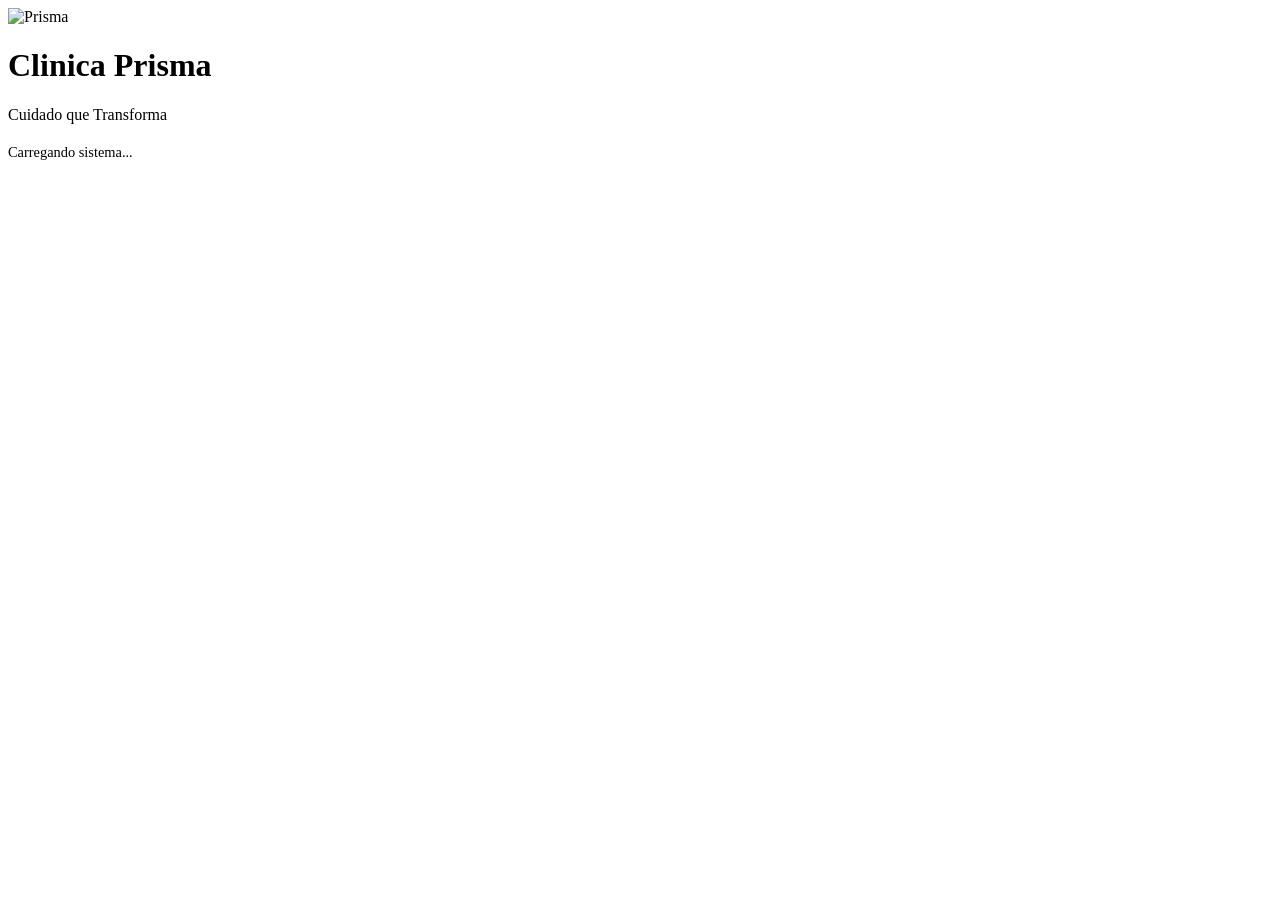
==== login.html @ 1e250424 "Add files via upload" ====
<!DOCTYPE html>
<html lang="pt-BR">
<head>
    <meta charset="UTF-8">
    <meta name="viewport" content="width=device-width, initial-scale=1.0">
    <title>Prisma - Login</title>
    <link rel="stylesheet" href="css/style.css">
    <link rel="icon" href="../prisma_logo-removebg-preview.png">
</head>
<body>
    <div class="login-container">
        <div class="login-card">
            <img src="../prisma_logo-removebg-preview.png" alt="Prisma" class="login-logo">
            <h1>Clinica Prisma</h1>
            <p class="subtitle">Cuidado que Transforma</p>

            <form id="loginForm" style="display:none">
                <div class="form-group">
                    <label for="username">Usuario</label>
                    <input type="text" id="username" placeholder="Digite seu usuario" required autocomplete="username">
                </div>
                <div class="form-group">
                    <label for="password">Senha</label>
                    <input type="password" id="password" placeholder="Digite sua senha" required autocomplete="current-password">
                </div>
                <button type="submit" class="btn btn-primary">Entrar</button>
                <p class="login-error" id="loginError">Usuario ou senha incorretos.</p>
            </form>
            <p id="loadingMsg" style="color:var(--text-light);font-size:0.9rem;margin-top:20px">Carregando sistema...</p>
        </div>
    </div>

    <!-- Firebase -->
    <script src="https://www.gstatic.com/firebasejs/10.8.0/firebase-app-compat.js"></script>
    <script src="https://www.gstatic.com/firebasejs/10.8.0/firebase-firestore-compat.js"></script>
    <script src="js/firebase-config.js"></script>
    <script src="js/data.js"></script>
    <script>
        // Redirecionar se ja logado
        const user = DB.getCurrentUser();
        if (user) {
            window.location.href = user.role === 'coordenacao' ? 'coordenacao.html' : 'terapeuta.html';
        }

        // Esperar Firebase carregar
        DB.init().then(() => {
            document.getElementById('loadingMsg').style.display = 'none';
            document.getElementById('loginForm').style.display = 'block';
        });

        document.getElementById('loginForm').addEventListener('submit', function(e) {
            e.preventDefault();
            const username = document.getElementById('username').value.trim();
            const password = document.getElementById('password').value;

            const user = DB.authenticate(username, password);

            if (user) {
                DB.setCurrentUser(user);
                if (user.role === 'coordenacao') {
                    window.location.href = 'coordenacao.html';
                } else {
                    window.location.href = 'terapeuta.html';
                }
            } else {
                document.getElementById('loginError').classList.add('show');
                setTimeout(() => {
                    document.getElementById('loginError').classList.remove('show');
                }, 3000);
            }
        });
    </script>
</body>
</html>
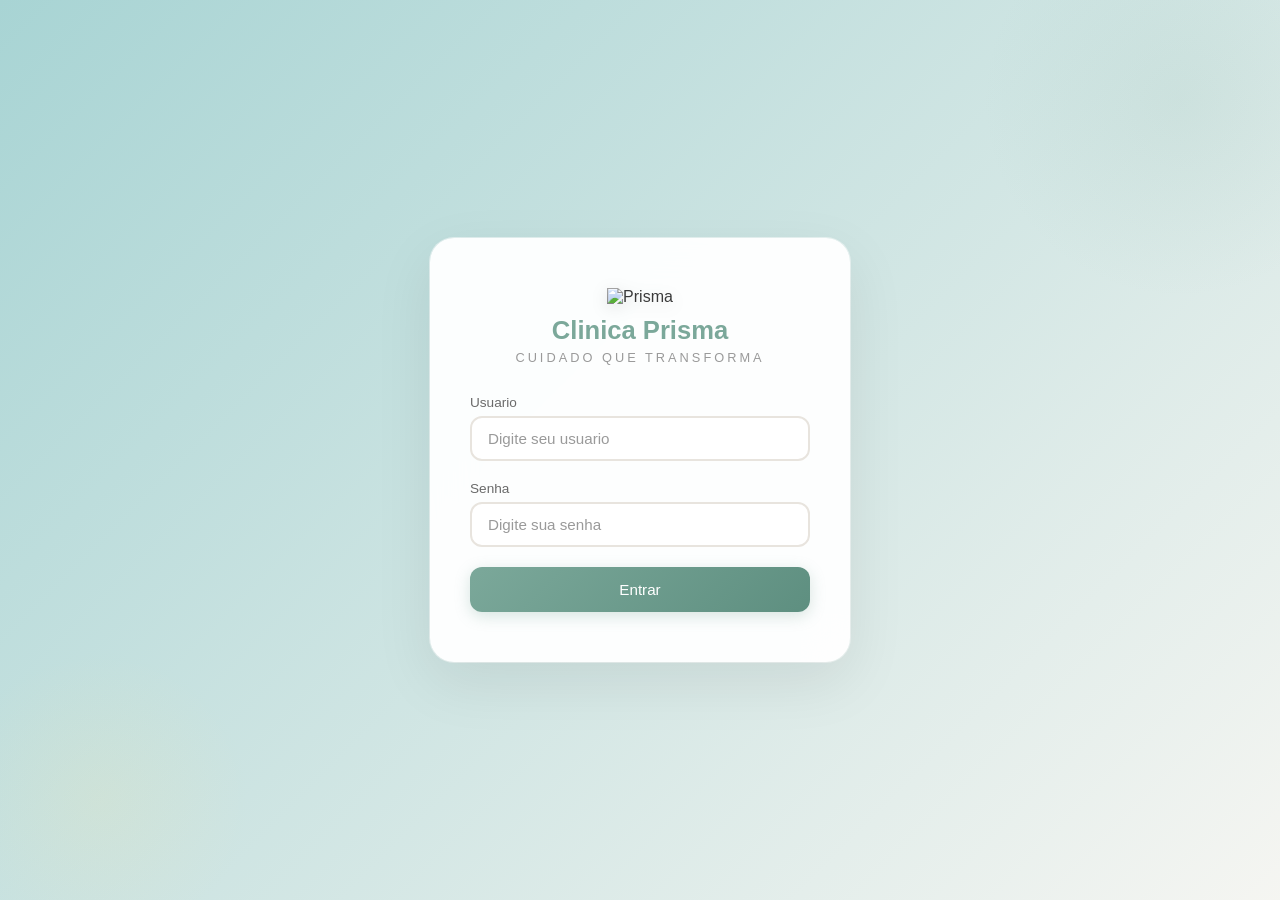
==== commit c1da725c: "Add files via upload" ====
--- a/login.html
+++ b/login.html
@@ -4,7 +4,7 @@
     <meta charset="UTF-8">
     <meta name="viewport" content="width=device-width, initial-scale=1.0">
     <title>Prisma - Login</title>
-    <link rel="stylesheet" href="css/style.css">
+    <link rel="stylesheet" href="style.css">
     <link rel="icon" href="../prisma_logo-removebg-preview.png">
 </head>
 <body>
@@ -33,8 +33,8 @@
     <!-- Firebase -->
     <script src="https://www.gstatic.com/firebasejs/10.8.0/firebase-app-compat.js"></script>
     <script src="https://www.gstatic.com/firebasejs/10.8.0/firebase-firestore-compat.js"></script>
-    <script src="js/firebase-config.js"></script>
-    <script src="js/data.js"></script>
+    <script src="firebase-config.js"></script>
+    <script src="data.js"></script>
     <script>
         // Redirecionar se ja logado
         const user = DB.getCurrentUser();
--- a/style.css
+++ b/style.css
@@ -0,0 +1,1319 @@
+/* ============================================
+   PRISMA - Sistema de Evolucoes e Relatorios
+   Identidade Visual: Clinica Prisma
+   "Cuidado que Transforma"
+   ============================================ */
+
+@import url('https://fonts.googleapis.com/css2?family=Poppins:wght@300;400;500;600;700&display=swap');
+
+:root {
+    --primary: #7BA89A;
+    --primary-dark: #5E8F80;
+    --primary-light: #A8D4D4;
+    --accent-yellow: #F5E5A8;
+    --accent-coral: #F5C9B8;
+    --accent-coral-dark: #E8A08A;
+    --background: #F9F7F3;
+    --card-bg: #FFFFFF;
+    --text-dark: #3A3A3A;
+    --text-medium: #6A6A6A;
+    --text-light: #9A9A9A;
+    --border: #E8E4DE;
+    --shadow: rgba(123, 168, 154, 0.15);
+    --shadow-strong: rgba(0, 0, 0, 0.1);
+    --danger: #E85D5D;
+    --danger-light: #FDE8E8;
+    --success: #5DB87E;
+    --success-light: #E8F8EE;
+}
+
+* {
+    margin: 0;
+    padding: 0;
+    box-sizing: border-box;
+}
+
+body {
+    font-family: 'Poppins', sans-serif;
+    background: var(--background);
+    color: var(--text-dark);
+    min-height: 100vh;
+}
+
+/* ============ ANIMACOES ============ */
+@keyframes fadeInUp {
+    from { opacity: 0; transform: translateY(20px); }
+    to { opacity: 1; transform: translateY(0); }
+}
+
+@keyframes fadeIn {
+    from { opacity: 0; }
+    to { opacity: 1; }
+}
+
+@keyframes slideInLeft {
+    from { opacity: 0; transform: translateX(-20px); }
+    to { opacity: 1; transform: translateX(0); }
+}
+
+@keyframes slideInRight {
+    from { opacity: 0; transform: translateX(20px); }
+    to { opacity: 1; transform: translateX(0); }
+}
+
+@keyframes scaleIn {
+    from { opacity: 0; transform: scale(0.95); }
+    to { opacity: 1; transform: scale(1); }
+}
+
+@keyframes pulse {
+    0%, 100% { transform: scale(1); }
+    50% { transform: scale(1.05); }
+}
+
+@keyframes shimmer {
+    0% { background-position: -200% 0; }
+    100% { background-position: 200% 0; }
+}
+
+@keyframes float {
+    0%, 100% { transform: translateY(0); }
+    50% { transform: translateY(-6px); }
+}
+
+@keyframes gradientShift {
+    0% { background-position: 0% 50%; }
+    50% { background-position: 100% 50%; }
+    100% { background-position: 0% 50%; }
+}
+
+.animate-fade-in { animation: fadeIn 0.5s ease-out; }
+.animate-fade-in-up { animation: fadeInUp 0.5s ease-out; }
+.animate-slide-left { animation: slideInLeft 0.4s ease-out; }
+.animate-slide-right { animation: slideInRight 0.4s ease-out; }
+.animate-scale-in { animation: scaleIn 0.3s ease-out; }
+
+/* ============ LOGIN PAGE ============ */
+.login-container {
+    min-height: 100vh;
+    display: flex;
+    align-items: center;
+    justify-content: center;
+    background: linear-gradient(135deg, var(--primary-light) 0%, var(--background) 35%, var(--accent-yellow) 70%, var(--accent-coral) 100%);
+    background-size: 300% 300%;
+    animation: gradientShift 12s ease infinite;
+    padding: 20px;
+    position: relative;
+    overflow: hidden;
+}
+
+.login-container::before {
+    content: '';
+    position: absolute;
+    width: 400px;
+    height: 400px;
+    background: radial-gradient(circle, rgba(123, 168, 154, 0.1) 0%, transparent 70%);
+    top: -100px;
+    right: -100px;
+    border-radius: 50%;
+    animation: float 8s ease-in-out infinite;
+}
+
+.login-container::after {
+    content: '';
+    position: absolute;
+    width: 300px;
+    height: 300px;
+    background: radial-gradient(circle, rgba(245, 229, 168, 0.15) 0%, transparent 70%);
+    bottom: -50px;
+    left: -50px;
+    border-radius: 50%;
+    animation: float 6s ease-in-out infinite reverse;
+}
+
+.login-card {
+    background: rgba(255, 255, 255, 0.95);
+    backdrop-filter: blur(20px);
+    border-radius: 24px;
+    padding: 50px 40px;
+    width: 100%;
+    max-width: 420px;
+    box-shadow: 0 20px 60px rgba(0, 0, 0, 0.08), 0 0 0 1px rgba(255, 255, 255, 0.5);
+    text-align: center;
+    animation: fadeInUp 0.6s ease-out;
+    position: relative;
+    z-index: 1;
+}
+
+.login-logo {
+    width: 140px;
+    height: auto;
+    margin-bottom: 10px;
+    animation: scaleIn 0.5s ease-out 0.2s both;
+    filter: drop-shadow(0 4px 8px rgba(0,0,0,0.1));
+}
+
+.login-card h1 {
+    color: var(--primary);
+    font-size: 1.6rem;
+    font-weight: 600;
+    margin-bottom: 5px;
+    animation: fadeInUp 0.5s ease-out 0.3s both;
+}
+
+.login-card .subtitle {
+    color: var(--text-light);
+    font-size: 0.8rem;
+    margin-bottom: 30px;
+    font-weight: 400;
+    letter-spacing: 3px;
+    text-transform: uppercase;
+    animation: fadeInUp 0.5s ease-out 0.4s both;
+}
+
+.form-group {
+    margin-bottom: 20px;
+    text-align: left;
+    animation: fadeInUp 0.5s ease-out 0.5s both;
+}
+
+.form-group label {
+    display: block;
+    font-size: 0.85rem;
+    font-weight: 500;
+    color: var(--text-medium);
+    margin-bottom: 6px;
+}
+
+.form-group input,
+.form-group select,
+.form-group textarea {
+    width: 100%;
+    padding: 12px 16px;
+    border: 2px solid var(--border);
+    border-radius: 12px;
+    font-family: 'Poppins', sans-serif;
+    font-size: 0.95rem;
+    color: var(--text-dark);
+    transition: all 0.3s cubic-bezier(0.4, 0, 0.2, 1);
+    background: var(--card-bg);
+}
+
+.form-group input:focus,
+.form-group select:focus,
+.form-group textarea:focus {
+    outline: none;
+    border-color: var(--primary);
+    box-shadow: 0 0 0 4px rgba(123, 168, 154, 0.15);
+    transform: translateY(-1px);
+}
+
+.form-group input::placeholder {
+    color: var(--text-light);
+    font-weight: 300;
+}
+
+.form-group textarea {
+    min-height: 120px;
+    resize: vertical;
+}
+
+/* ============ BUTTONS ============ */
+.btn {
+    display: inline-flex;
+    align-items: center;
+    justify-content: center;
+    gap: 8px;
+    padding: 12px 24px;
+    border: none;
+    border-radius: 12px;
+    font-family: 'Poppins', sans-serif;
+    font-size: 0.95rem;
+    font-weight: 500;
+    cursor: pointer;
+    transition: all 0.3s cubic-bezier(0.4, 0, 0.2, 1);
+    text-decoration: none;
+    position: relative;
+    overflow: hidden;
+}
+
+.btn::after {
+    content: '';
+    position: absolute;
+    top: 50%;
+    left: 50%;
+    width: 0;
+    height: 0;
+    background: rgba(255,255,255,0.2);
+    border-radius: 50%;
+    transform: translate(-50%, -50%);
+    transition: width 0.5s, height 0.5s;
+}
+
+.btn:active::after {
+    width: 300px;
+    height: 300px;
+}
+
+.btn-primary {
+    background: linear-gradient(135deg, var(--primary) 0%, var(--primary-dark) 100%);
+    color: white;
+    width: 100%;
+    padding: 14px;
+    box-shadow: 0 4px 15px rgba(123, 168, 154, 0.3);
+}
+
+.btn-primary:hover {
+    transform: translateY(-2px);
+    box-shadow: 0 8px 25px rgba(123, 168, 154, 0.4);
+}
+
+.btn-primary:active {
+    transform: translateY(0);
+}
+
+.btn-secondary {
+    background: var(--accent-yellow);
+    color: var(--text-dark);
+}
+
+.btn-secondary:hover {
+    background: #EDD98A;
+    transform: translateY(-1px);
+    box-shadow: 0 4px 12px rgba(245, 229, 168, 0.4);
+}
+
+.btn-coral {
+    background: var(--accent-coral);
+    color: var(--text-dark);
+}
+
+.btn-coral:hover {
+    background: var(--accent-coral-dark);
+    transform: translateY(-1px);
+}
+
+.btn-danger {
+    background: var(--danger);
+    color: white;
+}
+
+.btn-danger:hover {
+    background: #D04545;
+    transform: translateY(-1px);
+    box-shadow: 0 4px 12px rgba(232, 93, 93, 0.3);
+}
+
+.btn-success {
+    background: var(--success);
+    color: white;
+}
+
+.btn-success:hover {
+    background: #4DA06C;
+    transform: translateY(-1px);
+}
+
+.btn-small {
+    padding: 8px 16px;
+    font-size: 0.85rem;
+}
+
+.btn-outline {
+    background: transparent;
+    border: 2px solid var(--primary);
+    color: var(--primary);
+}
+
+.btn-outline:hover {
+    background: var(--primary);
+    color: white;
+}
+
+.btn-edit {
+    background: var(--primary-light);
+    color: var(--primary-dark);
+}
+
+.btn-edit:hover {
+    background: var(--primary);
+    color: white;
+}
+
+.login-error {
+    color: var(--danger);
+    font-size: 0.85rem;
+    margin-top: 10px;
+    display: none;
+    animation: fadeInUp 0.3s ease-out;
+}
+
+.login-error.show {
+    display: block;
+}
+
+/* ============ LAYOUT PRINCIPAL ============ */
+.app-layout {
+    display: flex;
+    min-height: 100vh;
+}
+
+/* Sidebar */
+.sidebar {
+    width: 270px;
+    background: linear-gradient(180deg, var(--primary-dark) 0%, var(--primary) 50%, #6FA09C 100%);
+    color: white;
+    padding: 0;
+    display: flex;
+    flex-direction: column;
+    position: fixed;
+    top: 0;
+    left: 0;
+    height: 100vh;
+    z-index: 100;
+    transition: transform 0.3s cubic-bezier(0.4, 0, 0.2, 1);
+    box-shadow: 4px 0 20px rgba(0, 0, 0, 0.1);
+}
+
+.sidebar-header {
+    padding: 28px 20px;
+    text-align: center;
+    border-bottom: 1px solid rgba(255,255,255,0.12);
+    background: rgba(0,0,0,0.05);
+}
+
+.sidebar-logo {
+    width: 80px;
+    margin-bottom: 8px;
+    filter: drop-shadow(0 2px 4px rgba(0,0,0,0.2));
+    transition: transform 0.3s;
+}
+
+.sidebar-logo:hover {
+    transform: scale(1.05);
+}
+
+.sidebar-header h2 {
+    font-size: 1.1rem;
+    font-weight: 600;
+    text-shadow: 0 1px 2px rgba(0,0,0,0.1);
+}
+
+.sidebar-header .role-badge {
+    display: inline-block;
+    padding: 4px 14px;
+    border-radius: 20px;
+    font-size: 0.7rem;
+    margin-top: 8px;
+    font-weight: 600;
+    letter-spacing: 1px;
+    text-transform: uppercase;
+}
+
+.role-badge.coord {
+    background: var(--accent-yellow);
+    color: var(--text-dark);
+    box-shadow: 0 2px 8px rgba(245, 229, 168, 0.3);
+}
+
+.role-badge.terapeuta {
+    background: var(--accent-coral);
+    color: var(--text-dark);
+    box-shadow: 0 2px 8px rgba(245, 201, 184, 0.3);
+}
+
+.sidebar-nav {
+    flex: 1;
+    padding: 16px 0;
+    overflow-y: auto;
+}
+
+.nav-item {
+    display: flex;
+    align-items: center;
+    gap: 12px;
+    padding: 13px 24px;
+    color: rgba(255,255,255,0.7);
+    text-decoration: none;
+    font-size: 0.9rem;
+    font-weight: 400;
+    cursor: pointer;
+    transition: all 0.25s cubic-bezier(0.4, 0, 0.2, 1);
+    border-left: 3px solid transparent;
+    position: relative;
+}
+
+.nav-item:hover {
+    background: rgba(255,255,255,0.08);
+    color: white;
+    padding-left: 28px;
+}
+
+.nav-item.active {
+    background: rgba(255,255,255,0.12);
+    color: white;
+    border-left-color: var(--accent-yellow);
+    font-weight: 500;
+}
+
+.nav-item svg {
+    width: 20px;
+    height: 20px;
+    flex-shrink: 0;
+    transition: transform 0.2s;
+}
+
+.nav-item:hover svg {
+    transform: scale(1.1);
+}
+
+.sidebar-footer {
+    padding: 16px;
+    border-top: 1px solid rgba(255,255,255,0.12);
+}
+
+.sidebar-footer .nav-item {
+    padding: 10px 24px;
+    color: rgba(255,255,255,0.5);
+    border-radius: 8px;
+}
+
+.sidebar-footer .nav-item:hover {
+    color: var(--accent-coral);
+    background: rgba(255,255,255,0.05);
+}
+
+/* Main Content */
+.main-content {
+    flex: 1;
+    margin-left: 270px;
+    padding: 30px;
+    min-height: 100vh;
+    animation: fadeIn 0.4s ease-out;
+}
+
+.page-header {
+    display: flex;
+    align-items: center;
+    justify-content: space-between;
+    margin-bottom: 30px;
+    flex-wrap: wrap;
+    gap: 15px;
+    animation: fadeInUp 0.4s ease-out;
+}
+
+.page-header h1 {
+    font-size: 1.6rem;
+    font-weight: 600;
+    color: var(--primary-dark);
+}
+
+.page-header .welcome-text {
+    font-size: 0.9rem;
+    color: var(--text-light);
+}
+
+/* Cards & Panels */
+.card {
+    background: var(--card-bg);
+    border-radius: 16px;
+    padding: 24px;
+    box-shadow: 0 2px 12px var(--shadow);
+    margin-bottom: 20px;
+    animation: fadeInUp 0.5s ease-out;
+    transition: box-shadow 0.3s;
+}
+
+.card:hover {
+    box-shadow: 0 4px 20px var(--shadow);
+}
+
+.card-header {
+    display: flex;
+    align-items: center;
+    justify-content: space-between;
+    margin-bottom: 20px;
+    padding-bottom: 15px;
+    border-bottom: 1px solid var(--border);
+}
+
+.card-header h2 {
+    font-size: 1.15rem;
+    font-weight: 600;
+    color: var(--primary-dark);
+}
+
+/* Stats Grid */
+.stats-grid {
+    display: grid;
+    grid-template-columns: repeat(auto-fit, minmax(200px, 1fr));
+    gap: 20px;
+    margin-bottom: 30px;
+}
+
+.stat-card {
+    background: var(--card-bg);
+    border-radius: 16px;
+    padding: 24px;
+    box-shadow: 0 2px 12px var(--shadow);
+    display: flex;
+    align-items: center;
+    gap: 16px;
+    animation: fadeInUp 0.5s ease-out;
+    transition: all 0.3s cubic-bezier(0.4, 0, 0.2, 1);
+    border: 1px solid transparent;
+}
+
+.stat-card:nth-child(1) { animation-delay: 0.05s; }
+.stat-card:nth-child(2) { animation-delay: 0.1s; }
+.stat-card:nth-child(3) { animation-delay: 0.15s; }
+.stat-card:nth-child(4) { animation-delay: 0.2s; }
+
+.stat-card:hover {
+    transform: translateY(-3px);
+    box-shadow: 0 8px 30px var(--shadow);
+    border-color: var(--border);
+}
+
+.stat-icon {
+    width: 52px;
+    height: 52px;
+    border-radius: 14px;
+    display: flex;
+    align-items: center;
+    justify-content: center;
+    font-size: 1.4rem;
+    transition: transform 0.3s;
+}
+
+.stat-card:hover .stat-icon {
+    transform: scale(1.1);
+}
+
+.stat-icon.green { background: var(--success-light); color: var(--success); }
+.stat-icon.yellow { background: var(--accent-yellow); color: #B8960A; }
+.stat-icon.coral { background: var(--accent-coral); color: #C07050; }
+.stat-icon.blue { background: #E0F0F8; color: #4A90B8; }
+
+.stat-info h3 {
+    font-size: 1.6rem;
+    font-weight: 700;
+    color: var(--text-dark);
+    line-height: 1;
+}
+
+.stat-info p {
+    font-size: 0.8rem;
+    color: var(--text-light);
+    margin-top: 4px;
+}
+
+/* Table */
+.table-container {
+    overflow-x: auto;
+    border-radius: 12px;
+}
+
+table {
+    width: 100%;
+    border-collapse: collapse;
+}
+
+table th {
+    background: var(--background);
+    padding: 12px 16px;
+    text-align: left;
+    font-size: 0.8rem;
+    font-weight: 600;
+    color: var(--text-medium);
+    text-transform: uppercase;
+    letter-spacing: 0.5px;
+}
+
+table td {
+    padding: 14px 16px;
+    font-size: 0.9rem;
+    border-bottom: 1px solid var(--border);
+    color: var(--text-dark);
+    transition: background 0.2s;
+}
+
+table tr {
+    transition: background 0.2s;
+}
+
+table tr:hover td {
+    background: rgba(123, 168, 154, 0.04);
+}
+
+table code {
+    background: var(--background);
+    padding: 2px 8px;
+    border-radius: 6px;
+    font-size: 0.85rem;
+    color: var(--primary-dark);
+}
+
+.badge {
+    display: inline-block;
+    padding: 4px 12px;
+    border-radius: 20px;
+    font-size: 0.75rem;
+    font-weight: 500;
+    transition: transform 0.2s;
+}
+
+.badge:hover {
+    transform: scale(1.05);
+}
+
+.badge-green { background: var(--success-light); color: var(--success); }
+.badge-yellow { background: #FFF8E1; color: #B8960A; }
+.badge-coral { background: #FDE8E8; color: var(--danger); }
+
+/* Modal */
+.modal-overlay {
+    display: none;
+    position: fixed;
+    top: 0;
+    left: 0;
+    right: 0;
+    bottom: 0;
+    background: rgba(0,0,0,0.4);
+    backdrop-filter: blur(4px);
+    z-index: 1000;
+    align-items: center;
+    justify-content: center;
+    padding: 20px;
+}
+
+.modal-overlay.active {
+    display: flex;
+    animation: fadeIn 0.2s ease-out;
+}
+
+.modal {
+    background: var(--card-bg);
+    border-radius: 20px;
+    padding: 32px;
+    width: 100%;
+    max-width: 600px;
+    max-height: 90vh;
+    overflow-y: auto;
+    box-shadow: 0 25px 80px rgba(0,0,0,0.15);
+    animation: scaleIn 0.3s ease-out;
+}
+
+.modal h2 {
+    color: var(--primary-dark);
+    margin-bottom: 24px;
+    font-size: 1.25rem;
+    padding-bottom: 12px;
+    border-bottom: 2px solid var(--border);
+}
+
+.modal-actions {
+    display: flex;
+    gap: 12px;
+    justify-content: flex-end;
+    margin-top: 28px;
+    padding-top: 16px;
+    border-top: 1px solid var(--border);
+}
+
+/* Patient List */
+.patient-list {
+    display: grid;
+    grid-template-columns: repeat(auto-fill, minmax(280px, 1fr));
+    gap: 16px;
+}
+
+.patient-card {
+    background: var(--card-bg);
+    border-radius: 14px;
+    padding: 20px;
+    box-shadow: 0 2px 10px var(--shadow);
+    cursor: pointer;
+    transition: all 0.3s cubic-bezier(0.4, 0, 0.2, 1);
+    border-left: 4px solid var(--primary);
+    animation: fadeInUp 0.4s ease-out both;
+}
+
+.patient-card:nth-child(1) { animation-delay: 0.02s; }
+.patient-card:nth-child(2) { animation-delay: 0.04s; }
+.patient-card:nth-child(3) { animation-delay: 0.06s; }
+.patient-card:nth-child(4) { animation-delay: 0.08s; }
+.patient-card:nth-child(5) { animation-delay: 0.1s; }
+.patient-card:nth-child(6) { animation-delay: 0.12s; }
+
+.patient-card:hover {
+    transform: translateY(-3px) scale(1.01);
+    box-shadow: 0 8px 25px var(--shadow-strong);
+    border-left-color: var(--primary-dark);
+}
+
+.patient-card h3 {
+    font-size: 1rem;
+    font-weight: 600;
+    color: var(--text-dark);
+    margin-bottom: 6px;
+}
+
+.patient-card .patient-info {
+    font-size: 0.8rem;
+    color: var(--text-light);
+}
+
+.patient-card .patient-info span {
+    display: block;
+    margin-top: 3px;
+}
+
+.patient-card .evo-count {
+    display: inline-block;
+    margin-top: 12px;
+    padding: 4px 12px;
+    background: var(--success-light);
+    color: var(--success);
+    border-radius: 20px;
+    font-size: 0.75rem;
+    font-weight: 500;
+}
+
+/* Evolution Timeline */
+.evolution-list {
+    display: flex;
+    flex-direction: column;
+    gap: 16px;
+}
+
+.evolution-item {
+    background: var(--card-bg);
+    border-radius: 14px;
+    padding: 20px;
+    box-shadow: 0 2px 8px var(--shadow);
+    border-left: 4px solid var(--primary-light);
+    animation: fadeInUp 0.4s ease-out both;
+    transition: all 0.3s;
+}
+
+.evolution-item:hover {
+    box-shadow: 0 4px 16px var(--shadow);
+    border-left-color: var(--primary);
+}
+
+.evolution-item:nth-child(1) { animation-delay: 0.02s; }
+.evolution-item:nth-child(2) { animation-delay: 0.04s; }
+.evolution-item:nth-child(3) { animation-delay: 0.06s; }
+
+.evolution-item .evo-header {
+    display: flex;
+    justify-content: space-between;
+    align-items: flex-start;
+    margin-bottom: 10px;
+    flex-wrap: wrap;
+    gap: 8px;
+}
+
+.evolution-item .evo-date {
+    font-size: 0.8rem;
+    color: var(--text-light);
+    font-weight: 500;
+    background: var(--background);
+    padding: 2px 10px;
+    border-radius: 20px;
+}
+
+.evolution-item .evo-therapist {
+    font-size: 0.8rem;
+    color: var(--primary);
+    font-weight: 500;
+}
+
+.evolution-item .evo-content {
+    font-size: 0.9rem;
+    color: var(--text-dark);
+    line-height: 1.7;
+    white-space: pre-wrap;
+}
+
+.evolution-item .evo-actions {
+    margin-top: 14px;
+    display: flex;
+    gap: 8px;
+    padding-top: 12px;
+    border-top: 1px solid var(--border);
+}
+
+/* Therapist Filter (Coord) */
+.filter-bar {
+    display: flex;
+    gap: 12px;
+    align-items: center;
+    flex-wrap: wrap;
+    margin-bottom: 20px;
+    animation: fadeInUp 0.4s ease-out;
+}
+
+.filter-bar select,
+.filter-bar input {
+    padding: 10px 14px;
+    border: 2px solid var(--border);
+    border-radius: 10px;
+    font-family: 'Poppins', sans-serif;
+    font-size: 0.9rem;
+    color: var(--text-dark);
+    background: var(--card-bg);
+    transition: all 0.3s;
+}
+
+.filter-bar select:focus,
+.filter-bar input:focus {
+    outline: none;
+    border-color: var(--primary);
+    box-shadow: 0 0 0 3px rgba(123, 168, 154, 0.15);
+}
+
+/* Back Button */
+.back-btn {
+    display: inline-flex;
+    align-items: center;
+    gap: 6px;
+    color: var(--primary);
+    font-size: 0.9rem;
+    font-weight: 500;
+    cursor: pointer;
+    margin-bottom: 16px;
+    text-decoration: none;
+    transition: all 0.2s;
+    padding: 6px 12px;
+    border-radius: 8px;
+}
+
+.back-btn:hover {
+    color: var(--primary-dark);
+    background: rgba(123, 168, 154, 0.08);
+    transform: translateX(-2px);
+}
+
+/* Tabs */
+.tabs {
+    display: flex;
+    gap: 4px;
+    margin-bottom: 24px;
+    border-bottom: 2px solid var(--border);
+}
+
+.tab {
+    padding: 10px 20px;
+    font-size: 0.9rem;
+    font-weight: 500;
+    color: var(--text-light);
+    cursor: pointer;
+    border-bottom: 2px solid transparent;
+    margin-bottom: -2px;
+    transition: all 0.25s;
+    position: relative;
+}
+
+.tab:hover {
+    color: var(--primary);
+}
+
+.tab.active {
+    color: var(--primary);
+    border-bottom-color: var(--primary);
+}
+
+/* Section visibility */
+.section {
+    display: none;
+}
+
+.section.active {
+    display: block;
+    animation: fadeIn 0.3s ease-out;
+}
+
+/* Coord: Therapist Cards */
+.therapist-grid {
+    display: grid;
+    grid-template-columns: repeat(auto-fill, minmax(260px, 1fr));
+    gap: 16px;
+}
+
+.therapist-card {
+    background: var(--card-bg);
+    border-radius: 16px;
+    padding: 24px;
+    box-shadow: 0 2px 10px var(--shadow);
+    cursor: pointer;
+    transition: all 0.3s cubic-bezier(0.4, 0, 0.2, 1);
+    text-align: center;
+    animation: fadeInUp 0.4s ease-out both;
+    border: 1px solid transparent;
+}
+
+.therapist-card:nth-child(1) { animation-delay: 0.02s; }
+.therapist-card:nth-child(2) { animation-delay: 0.06s; }
+.therapist-card:nth-child(3) { animation-delay: 0.1s; }
+
+.therapist-card:hover {
+    transform: translateY(-4px);
+    box-shadow: 0 10px 30px var(--shadow-strong);
+    border-color: var(--primary-light);
+}
+
+.therapist-avatar {
+    width: 64px;
+    height: 64px;
+    border-radius: 50%;
+    background: linear-gradient(135deg, var(--primary-light) 0%, var(--primary) 100%);
+    color: white;
+    display: flex;
+    align-items: center;
+    justify-content: center;
+    font-size: 1.4rem;
+    font-weight: 700;
+    margin: 0 auto 14px;
+    box-shadow: 0 4px 12px rgba(123, 168, 154, 0.3);
+    transition: transform 0.3s;
+}
+
+.therapist-card:hover .therapist-avatar {
+    transform: scale(1.08);
+}
+
+.therapist-card h3 {
+    font-size: 1rem;
+    font-weight: 600;
+    color: var(--text-dark);
+}
+
+.therapist-card .specialty {
+    font-size: 0.8rem;
+    color: var(--primary);
+    margin-top: 4px;
+    font-weight: 500;
+}
+
+.therapist-card .stats {
+    display: flex;
+    justify-content: center;
+    gap: 16px;
+    margin-top: 14px;
+    font-size: 0.78rem;
+    color: var(--text-light);
+    padding-top: 12px;
+    border-top: 1px solid var(--border);
+}
+
+/* Search input */
+.search-box {
+    position: relative;
+    flex: 1;
+    max-width: 350px;
+}
+
+.search-box input {
+    width: 100%;
+    padding: 10px 14px 10px 40px;
+    border: 2px solid var(--border);
+    border-radius: 10px;
+    font-family: 'Poppins', sans-serif;
+    font-size: 0.9rem;
+    transition: all 0.3s;
+}
+
+.search-box input:focus {
+    outline: none;
+    border-color: var(--primary);
+    box-shadow: 0 0 0 3px rgba(123, 168, 154, 0.15);
+}
+
+.search-box svg {
+    position: absolute;
+    left: 12px;
+    top: 50%;
+    transform: translateY(-50%);
+    color: var(--text-light);
+    width: 18px;
+    height: 18px;
+    transition: color 0.3s;
+}
+
+.search-box input:focus + svg,
+.search-box:focus-within svg {
+    color: var(--primary);
+}
+
+/* Empty state */
+.empty-state {
+    text-align: center;
+    padding: 60px 20px;
+    color: var(--text-light);
+    animation: fadeIn 0.5s ease-out;
+}
+
+.empty-state svg {
+    width: 60px;
+    height: 60px;
+    margin-bottom: 16px;
+    opacity: 0.4;
+}
+
+.empty-state h3 {
+    font-size: 1.1rem;
+    margin-bottom: 8px;
+    color: var(--text-medium);
+}
+
+.empty-state p {
+    font-size: 0.85rem;
+}
+
+/* Toast notification */
+.toast {
+    position: fixed;
+    bottom: 30px;
+    right: 30px;
+    background: linear-gradient(135deg, var(--primary-dark) 0%, var(--primary) 100%);
+    color: white;
+    padding: 14px 24px;
+    border-radius: 14px;
+    font-size: 0.9rem;
+    font-weight: 500;
+    box-shadow: 0 8px 30px rgba(94, 143, 128, 0.4);
+    z-index: 9999;
+    transform: translateY(100px);
+    opacity: 0;
+    transition: all 0.4s cubic-bezier(0.4, 0, 0.2, 1);
+}
+
+.toast.show {
+    transform: translateY(0);
+    opacity: 1;
+}
+
+/* Alerts section (coord) */
+.alert-card {
+    display: flex;
+    align-items: center;
+    gap: 14px;
+    padding: 16px 20px;
+    background: #FFF8E1;
+    border-radius: 12px;
+    border-left: 4px solid #F5C518;
+    margin-bottom: 12px;
+    animation: slideInLeft 0.3s ease-out both;
+}
+
+.alert-card.alert-danger {
+    background: var(--danger-light);
+    border-left-color: var(--danger);
+}
+
+.alert-card .alert-icon {
+    font-size: 1.3rem;
+    flex-shrink: 0;
+}
+
+.alert-card .alert-text {
+    font-size: 0.85rem;
+    color: var(--text-dark);
+    line-height: 1.5;
+}
+
+.alert-card .alert-text strong {
+    color: var(--text-dark);
+}
+
+/* Profile section */
+.profile-card {
+    background: var(--card-bg);
+    border-radius: 16px;
+    padding: 32px;
+    box-shadow: 0 2px 12px var(--shadow);
+    max-width: 500px;
+    animation: fadeInUp 0.5s ease-out;
+}
+
+.profile-avatar-large {
+    width: 80px;
+    height: 80px;
+    border-radius: 50%;
+    background: linear-gradient(135deg, var(--primary-light) 0%, var(--primary) 100%);
+    color: white;
+    display: flex;
+    align-items: center;
+    justify-content: center;
+    font-size: 2rem;
+    font-weight: 700;
+    margin: 0 auto 20px;
+    box-shadow: 0 6px 20px rgba(123, 168, 154, 0.3);
+}
+
+.profile-info {
+    text-align: center;
+    margin-bottom: 24px;
+}
+
+.profile-info h2 {
+    font-size: 1.3rem;
+    color: var(--text-dark);
+}
+
+.profile-info p {
+    font-size: 0.9rem;
+    color: var(--primary);
+    margin-top: 4px;
+}
+
+/* Chart container */
+.chart-container {
+    background: var(--card-bg);
+    border-radius: 16px;
+    padding: 24px;
+    box-shadow: 0 2px 12px var(--shadow);
+    margin-bottom: 20px;
+    animation: fadeInUp 0.5s ease-out;
+}
+
+.chart-container h3 {
+    font-size: 1rem;
+    font-weight: 600;
+    color: var(--primary-dark);
+    margin-bottom: 16px;
+}
+
+/* Responsive */
+.menu-toggle {
+    display: none;
+    position: fixed;
+    top: 15px;
+    left: 15px;
+    z-index: 200;
+    background: var(--primary);
+    color: white;
+    border: none;
+    border-radius: 12px;
+    padding: 10px 14px;
+    cursor: pointer;
+    font-size: 1.2rem;
+    box-shadow: 0 4px 12px rgba(123, 168, 154, 0.3);
+    transition: all 0.3s;
+}
+
+.menu-toggle:hover {
+    background: var(--primary-dark);
+    transform: scale(1.05);
+}
+
+@media (max-width: 768px) {
+    .sidebar {
+        transform: translateX(-100%);
+    }
+
+    .sidebar.open {
+        transform: translateX(0);
+    }
+
+    .main-content {
+        margin-left: 0;
+        padding: 20px;
+        padding-top: 60px;
+    }
+
+    .menu-toggle {
+        display: block;
+    }
+
+    .stats-grid {
+        grid-template-columns: 1fr 1fr;
+    }
+
+    .patient-list,
+    .therapist-grid {
+        grid-template-columns: 1fr;
+    }
+
+    .page-header {
+        flex-direction: column;
+        align-items: flex-start;
+    }
+
+    .modal {
+        padding: 20px;
+        border-radius: 16px;
+    }
+
+    .login-card {
+        padding: 30px 24px;
+    }
+}
+
+@media (max-width: 480px) {
+    .stats-grid {
+        grid-template-columns: 1fr;
+    }
+
+    .login-card {
+        padding: 28px 20px;
+    }
+
+    .filter-bar {
+        flex-direction: column;
+    }
+
+    .filter-bar select,
+    .filter-bar input,
+    .search-box {
+        width: 100%;
+        max-width: none;
+    }
+}
+
+/* Print */
+@media print {
+    .sidebar, .menu-toggle, .btn, .modal-overlay, .nav-item, .toast, .filter-bar, .back-btn, .evo-actions {
+        display: none !important;
+    }
+
+    .main-content {
+        margin-left: 0;
+    }
+
+    .card, .evolution-item, .stat-card {
+        box-shadow: none;
+        border: 1px solid #ddd;
+        break-inside: avoid;
+    }
+
+    body {
+        background: white;
+    }
+}
+
+/* Scrollbar personalizada */
+::-webkit-scrollbar {
+    width: 6px;
+}
+
+::-webkit-scrollbar-track {
+    background: var(--background);
+}
+
+::-webkit-scrollbar-thumb {
+    background: var(--primary-light);
+    border-radius: 3px;
+}
+
+::-webkit-scrollbar-thumb:hover {
+    background: var(--primary);
+}
+
+/* Selection color */
+::selection {
+    background: var(--primary-light);
+    color: var(--primary-dark);
+}
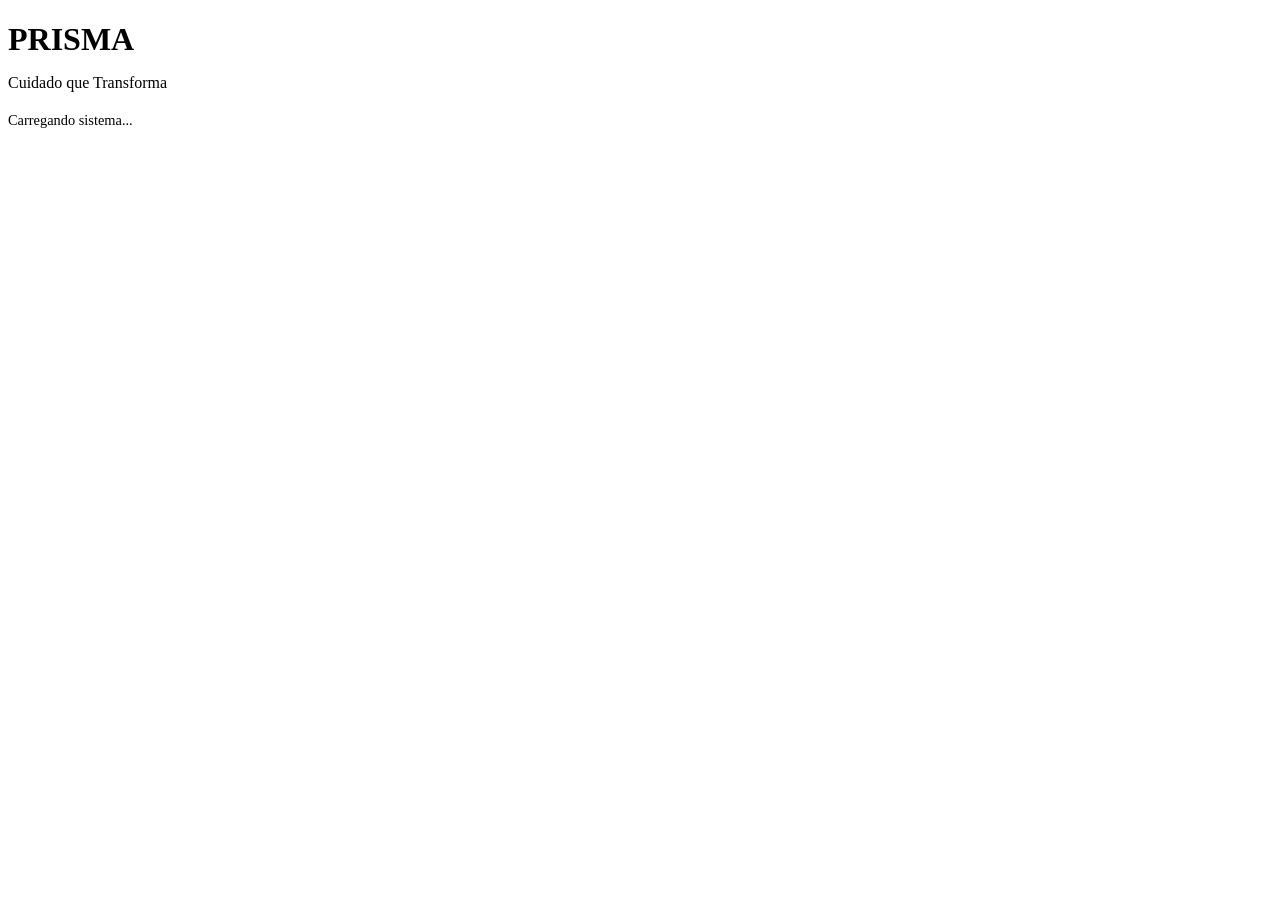
==== commit a0131d13: "Update login.html" ====
--- a/login.html
+++ b/login.html
@@ -4,14 +4,16 @@
     <meta charset="UTF-8">
     <meta name="viewport" content="width=device-width, initial-scale=1.0">
     <title>Prisma - Login</title>
-    <link rel="stylesheet" href="style.css">
-    <link rel="icon" href="../prisma_logo-removebg-preview.png">
+    <link rel="stylesheet" href="css/style.css">
+    <link rel="icon" href="img/logo.png">
 </head>
 <body>
     <div class="login-container">
         <div class="login-card">
-            <img src="../prisma_logo-removebg-preview.png" alt="Prisma" class="login-logo">
-            <h1>Clinica Prisma</h1>
+            <div class="login-logo-text">
+                <img src="img/logo.png" alt="Prisma" style="max-width:180px;height:auto;margin-bottom:4px" onerror="this.style.display='none';this.nextElementSibling.style.display=''">
+                <h1 style="color:var(--primary);font-size:2rem;font-weight:700;margin-bottom:2px;display:none">PRISMA</h1>
+            </div>
             <p class="subtitle">Cuidado que Transforma</p>
 
             <form id="loginForm" style="display:none">
@@ -33,19 +35,22 @@
     <!-- Firebase -->
     <script src="https://www.gstatic.com/firebasejs/10.8.0/firebase-app-compat.js"></script>
     <script src="https://www.gstatic.com/firebasejs/10.8.0/firebase-firestore-compat.js"></script>
-    <script src="firebase-config.js"></script>
-    <script src="data.js"></script>
+    <script src="js/firebase-config.js"></script>
+    <script src="js/data.js?v=20260313a"></script>
     <script>
         // Redirecionar se ja logado
         const user = DB.getCurrentUser();
         if (user) {
-            window.location.href = user.role === 'coordenacao' ? 'coordenacao.html' : 'terapeuta.html';
+            window.location.href = DB.getRouteForRole(user.role);
         }
 
         // Esperar Firebase carregar
         DB.init().then(() => {
             document.getElementById('loadingMsg').style.display = 'none';
             document.getElementById('loginForm').style.display = 'block';
+        }).catch(err => {
+            console.error('Erro DB.init:', err);
+            document.getElementById('loadingMsg').textContent = 'Erro ao conectar. Recarregue a pagina.';
         });
 
         document.getElementById('loginForm').addEventListener('submit', function(e) {
@@ -57,11 +62,7 @@
 
             if (user) {
                 DB.setCurrentUser(user);
-                if (user.role === 'coordenacao') {
-                    window.location.href = 'coordenacao.html';
-                } else {
-                    window.location.href = 'terapeuta.html';
-                }
+                window.location.href = DB.getRouteForRole(user.role);
             } else {
                 document.getElementById('loginError').classList.add('show');
                 setTimeout(() => {
